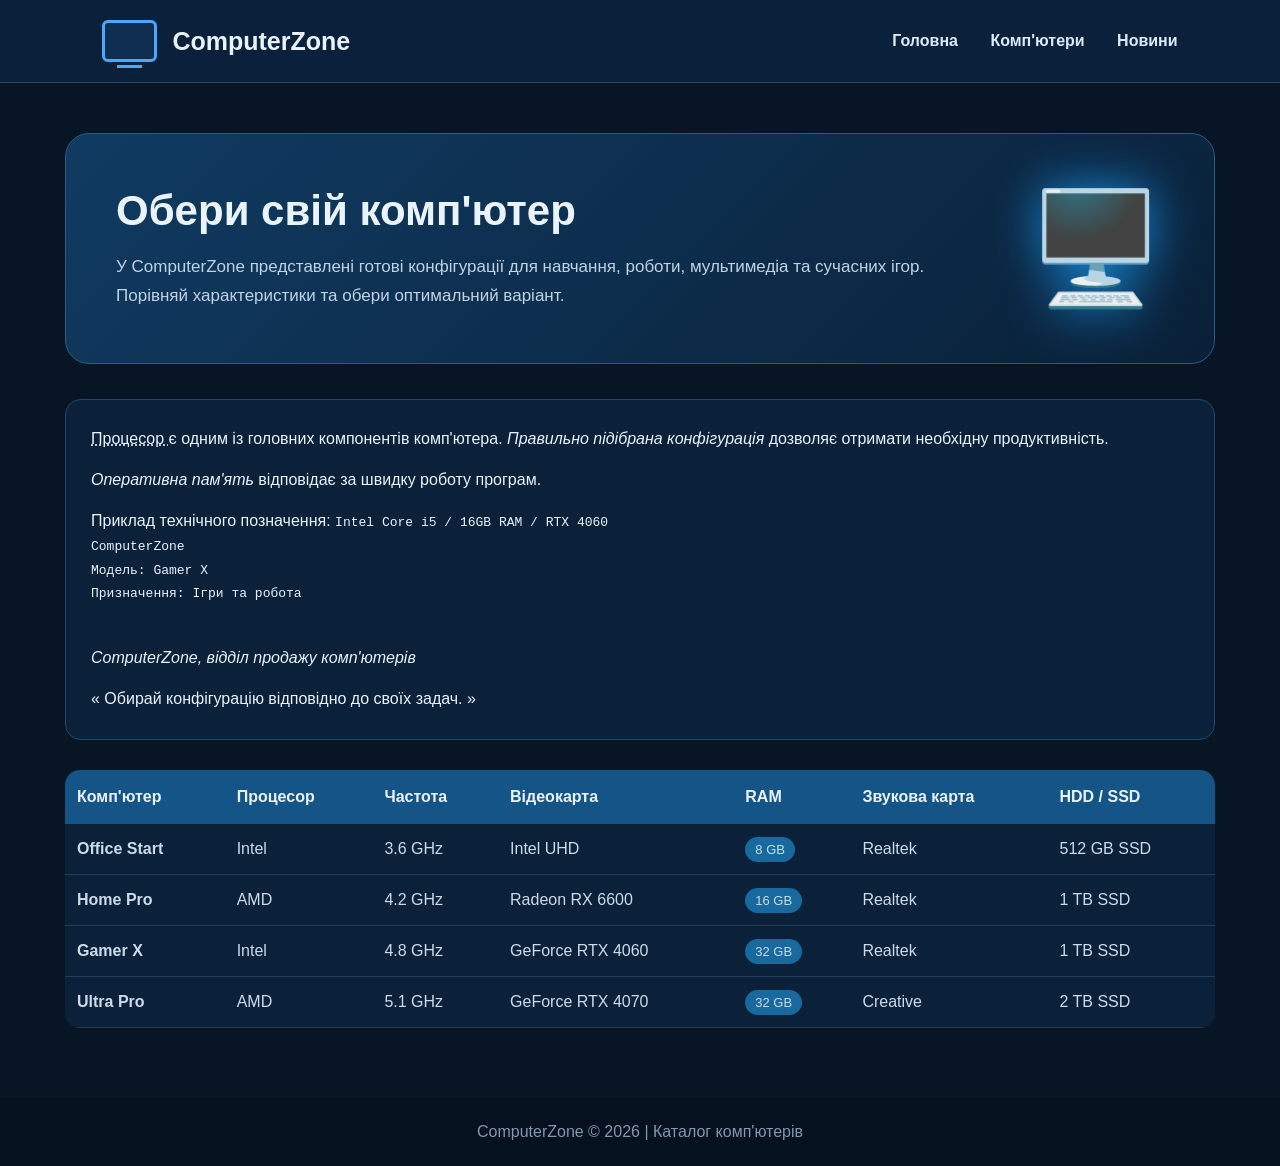
==== company.html @ a6f5c578 "Створено сайт лабораторної роботи" ====
<!DOCTYPE html>
<html lang="uk">
<head>
    <meta charset="UTF-8">
    <meta name="author" content="vlad1x_">
    <meta name="viewport" content="width=device-width, initial-scale=1.0">
    <title>ComputerZone — Комп'ютери</title>

    <style>
        * {
            box-sizing: border-box;
            margin: 0;
            padding: 0;
        }

        body {
            font-family: Arial, sans-serif;
            background: #071525;
            color: #eaf4ff;
        }

        header {
            background: #0b213b;
            padding: 20px 8%;
            display: flex;
            justify-content: space-between;
            align-items: center;
            border-bottom: 1px solid #21486d;
        }

        .logo {
            display: flex;
            align-items: center;
            gap: 15px;
            font-size: 25px;
            font-weight: bold;
        }

        .pc-icon {
            width: 55px;
            height: 42px;
            border: 3px solid #48a9ff;
            border-radius: 6px;
            position: relative;
            background: #102f50;
        }

        .pc-icon::after {
            content: "";
            position: absolute;
            width: 25px;
            height: 3px;
            background: #48a9ff;
            bottom: -9px;
            left: 12px;
        }

        nav a {
            color: #dcecff;
            text-decoration: none;
            margin-left: 28px;
            font-weight: bold;
        }

        nav a:hover {
            color: #48a9ff;
        }

        .container {
            max-width: 1150px;
            margin: 50px auto;
        }

        .intro {
            padding: 50px;
            border-radius: 24px;
            background: linear-gradient(135deg, #103b62, #0a2038);
            border: 1px solid #285c83;
            margin-bottom: 35px;
            display: flex;
            justify-content: space-between;
            align-items: center;
            gap: 40px;
        }

        .intro h1 {
            font-size: 42px;
            margin-bottom: 18px;
        }

        .intro p {
            color: #bfd3e6;
            line-height: 1.7;
            font-size: 17px;
        }

        .intro-icon {
            font-size: 110px;
            filter: drop-shadow(0 0 25px #1688d8);
        }

        .info {
            background: #0b2139;
            padding: 25px;
            border-radius: 16px;
            margin-bottom: 30px;
            border: 1px solid #21486d;
            line-height: 1.8;
        }

        table {
            width: 100%;
            border-collapse: collapse;
            background: #0b2139;
            border-radius: 15px;
            overflow: hidden;
        }

        th {
            background: #145486;
            padding: 18px 12px;
            text-align: left;
        }

        td {
            padding: 16px 12px;
            border-bottom: 1px solid #203e59;
            color: #cbdbea;
        }

        tr:hover {
            background: #102f4e;
        }

        .badge {
            background: #17699e;
            padding: 5px 10px;
            border-radius: 20px;
            font-size: 13px;
        }

        footer {
            margin-top: 70px;
            padding: 25px;
            text-align: center;
            background: #06111f;
            color: #8198ad;
        }
    </style>
</head>

<body>

<header>
    <div class="logo">
        <div class="pc-icon"></div>
        ComputerZone
    </div>

    <nav>
        <a href="index.html">Головна</a>
        <a href="company.html">Комп'ютери</a>
        <a href="news.html">Новини</a>
    </nav>
</header>

<div class="container">

    <section class="intro">
        <div>
            <h1>Обери свій комп'ютер</h1>

            <p>
                У ComputerZone представлені готові конфігурації
                для навчання, роботи, мультимедіа та сучасних ігор.
                Порівняй характеристики та обери оптимальний варіант.
            </p>
        </div>

        <div class="intro-icon">🖥️</div>
    </section>

    <div class="info">
        <p>
            <abbr title="Центральний процесор" id="cpu">
                Процесор
            </abbr>
            є одним із головних компонентів комп'ютера.
            <cite lang="uk" class="quote">
                Правильно підібрана конфігурація
            </cite>
            дозволяє отримати необхідну продуктивність.
        </p>

        <p style="margin-top:12px;">
            <dfn id="ram" title="Оперативна пам'ять">
                Оперативна пам'ять
            </dfn>
            відповідає за швидку роботу програм.
        </p>

        <p style="margin-top:12px;">
            Приклад технічного позначення:
            <code class="technical" lang="en">
                Intel Core i5 / 16GB RAM / RTX 4060
            </code>
        </p>

        <pre lang="uk" class="technical">
ComputerZone
Модель: Gamer X
Призначення: Ігри та робота
        </pre>

        <address style="margin-top:15px;" dir="ltr">
            ComputerZone, відділ продажу комп'ютерів
        </address>

        <p style="margin-top:12px;">
            <q title="Рекомендація" id="recommend" class="recommend">
                Обирай конфігурацію відповідно до своїх задач.
            </q>
        </p>
    </div>

    <table>
        <tr>
            <th>Комп'ютер</th>
            <th>Процесор</th>
            <th>Частота</th>
            <th>Відеокарта</th>
            <th>RAM</th>
            <th>Звукова карта</th>
            <th>HDD / SSD</th>
        </tr>

        <tr>
            <td><strong>Office Start</strong></td>
            <td>Intel</td>
            <td>3.6 GHz</td>
            <td>Intel UHD</td>
            <td><span class="badge">8 GB</span></td>
            <td>Realtek</td>
            <td>512 GB SSD</td>
        </tr>

        <tr>
            <td><strong>Home Pro</strong></td>
            <td>AMD</td>
            <td>4.2 GHz</td>
            <td>Radeon RX 6600</td>
            <td><span class="badge">16 GB</span></td>
            <td>Realtek</td>
            <td>1 TB SSD</td>
        </tr>

        <tr>
            <td><strong>Gamer X</strong></td>
            <td>Intel</td>
            <td>4.8 GHz</td>
            <td>GeForce RTX 4060</td>
            <td><span class="badge">32 GB</span></td>
            <td>Realtek</td>
            <td>1 TB SSD</td>
        </tr>

        <tr>
            <td><strong>Ultra Pro</strong></td>
            <td>AMD</td>
            <td>5.1 GHz</td>
            <td>GeForce RTX 4070</td>
            <td><span class="badge">32 GB</span></td>
            <td>Creative</td>
            <td>2 TB SSD</td>
        </tr>
    </table>

</div>

<footer>
    ComputerZone © 2026 | Каталог комп'ютерів
</footer>

</body>
</html>
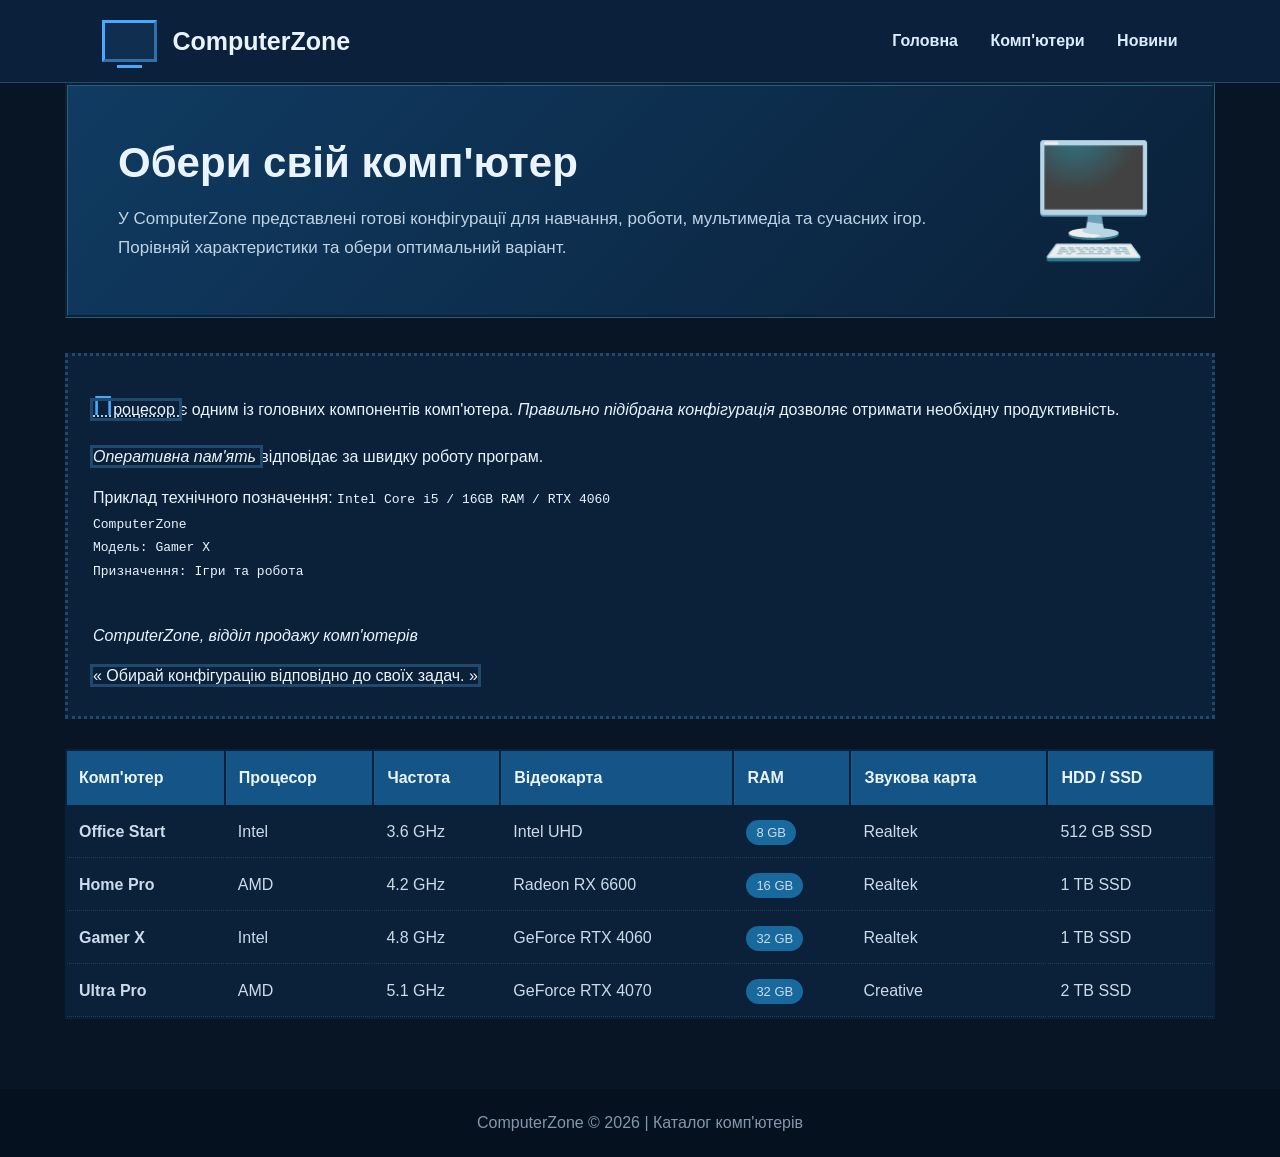
==== commit dd3b96c1: "Lab 2: add CSS styling and selectors" ====
--- a/company.html
+++ b/company.html
@@ -6,147 +6,7 @@
     <meta name="viewport" content="width=device-width, initial-scale=1.0">
     <title>ComputerZone — Комп'ютери</title>
 
-    <style>
-        * {
-            box-sizing: border-box;
-            margin: 0;
-            padding: 0;
-        }
-
-        body {
-            font-family: Arial, sans-serif;
-            background: #071525;
-            color: #eaf4ff;
-        }
-
-        header {
-            background: #0b213b;
-            padding: 20px 8%;
-            display: flex;
-            justify-content: space-between;
-            align-items: center;
-            border-bottom: 1px solid #21486d;
-        }
-
-        .logo {
-            display: flex;
-            align-items: center;
-            gap: 15px;
-            font-size: 25px;
-            font-weight: bold;
-        }
-
-        .pc-icon {
-            width: 55px;
-            height: 42px;
-            border: 3px solid #48a9ff;
-            border-radius: 6px;
-            position: relative;
-            background: #102f50;
-        }
-
-        .pc-icon::after {
-            content: "";
-            position: absolute;
-            width: 25px;
-            height: 3px;
-            background: #48a9ff;
-            bottom: -9px;
-            left: 12px;
-        }
-
-        nav a {
-            color: #dcecff;
-            text-decoration: none;
-            margin-left: 28px;
-            font-weight: bold;
-        }
-
-        nav a:hover {
-            color: #48a9ff;
-        }
-
-        .container {
-            max-width: 1150px;
-            margin: 50px auto;
-        }
-
-        .intro {
-            padding: 50px;
-            border-radius: 24px;
-            background: linear-gradient(135deg, #103b62, #0a2038);
-            border: 1px solid #285c83;
-            margin-bottom: 35px;
-            display: flex;
-            justify-content: space-between;
-            align-items: center;
-            gap: 40px;
-        }
-
-        .intro h1 {
-            font-size: 42px;
-            margin-bottom: 18px;
-        }
-
-        .intro p {
-            color: #bfd3e6;
-            line-height: 1.7;
-            font-size: 17px;
-        }
-
-        .intro-icon {
-            font-size: 110px;
-            filter: drop-shadow(0 0 25px #1688d8);
-        }
-
-        .info {
-            background: #0b2139;
-            padding: 25px;
-            border-radius: 16px;
-            margin-bottom: 30px;
-            border: 1px solid #21486d;
-            line-height: 1.8;
-        }
-
-        table {
-            width: 100%;
-            border-collapse: collapse;
-            background: #0b2139;
-            border-radius: 15px;
-            overflow: hidden;
-        }
-
-        th {
-            background: #145486;
-            padding: 18px 12px;
-            text-align: left;
-        }
-
-        td {
-            padding: 16px 12px;
-            border-bottom: 1px solid #203e59;
-            color: #cbdbea;
-        }
-
-        tr:hover {
-            background: #102f4e;
-        }
-
-        .badge {
-            background: #17699e;
-            padding: 5px 10px;
-            border-radius: 20px;
-            font-size: 13px;
-        }
-
-        footer {
-            margin-top: 70px;
-            padding: 25px;
-            text-align: center;
-            background: #06111f;
-            color: #8198ad;
-        }
-    </style>
+   <link rel="stylesheet" href="style.css">
 </head>
 
 <body>
--- a/style.css
+++ b/style.css
@@ -0,0 +1,733 @@
+/* ================================
+   ЛАБОРАТОРНА РОБОТА №2
+   Таблиця каскадних стилів
+   ComputerZone
+   ================================ */
+
+/* Універсальний селектор */
+* {
+    box-sizing: border-box;
+    margin: 0;
+    padding: 0;
+}
+
+/* Селектор ідентифікатора */
+#author-info {
+    color: #48a9ff !important;
+    margin-left: auto;
+    margin-right: auto;
+}
+
+/* Основні стилі сторінки */
+body {
+    font-family: Arial, sans-serif;
+    background-color: #071525;
+    color: #eaf4ff;
+    direction: ltr;
+    unicode-bidi: normal;
+}
+
+/* ================================
+   HEADER
+   ================================ */
+
+header {
+    background-color: #0b213b;
+    padding: 20px 8%;
+    display: flex;
+    justify-content: space-between;
+    align-items: center;
+
+    border-bottom-width: thin;
+    border-bottom-color: #21486d;
+    border-bottom-style: solid;
+
+    position: relative;
+    z-index: auto;
+}
+
+.logo {
+    display: flex;
+    align-items: center;
+    gap: 15px;
+    font-size: 25px;
+    font-weight: bold;
+}
+
+.pc-icon {
+    width: 55px;
+    height: 42px;
+
+    border-left-width: medium;
+    border-right-width: medium;
+    border-color: #48a9ff;
+    border-style: outset;
+
+    position: relative;
+    background-color: #102f50;
+}
+
+/* Псевдоелемент */
+.pc-icon::after {
+    content: "";
+    position: absolute;
+    width: 25px;
+    height: 3px;
+    background-color: #48a9ff;
+    bottom: -9px;
+    left: 12px;
+}
+
+/* Контекстний селектор */
+nav a {
+    color: #dcecff;
+    text-decoration: none;
+    margin-left: 28px;
+    font-weight: bold;
+}
+
+/* Сусідній селектор */
+nav a + a {
+    margin-left: 28px;
+}
+
+/* Псевдоклас */
+nav a:hover {
+    color: #48a9ff;
+}
+
+/* :active */
+nav a:active {
+    color: white;
+}
+
+/* ================================
+   HERO
+   ================================ */
+
+.hero {
+    margin-left: auto;
+    margin-right: auto;
+    margin-bottom: 50px;
+
+    max-width: 1100px;
+    min-width: 300px;
+    min-height: 390px;
+
+    padding: 60px;
+
+    border-color: #245982;
+    border-style: groove;
+
+    background-color: #0d3155;
+    background-image: linear-gradient(135deg, #0d3155, #092039);
+    background-attachment: scroll;
+    background-position: bottom;
+
+    display: flex;
+    align-items: center;
+    justify-content: space-between;
+    gap: 40px;
+
+    position: relative;
+    z-index: auto;
+}
+
+.hero-text {
+    max-width: 620px;
+}
+
+.hero h1 {
+    font-size: 48px;
+    margin-bottom: 20px;
+}
+
+/* ::first-letter */
+.hero h1::first-letter {
+    color: #48a9ff;
+}
+
+/* ::first-line */
+.hero p::first-line {
+    color: #bfd3e6;
+}
+
+.hero p {
+    color: #b9cee2;
+    font-size: 18px;
+    line-height: 1.7;
+    overflow: visible;
+}
+
+.hero-pc {
+    font-size: 130px;
+}
+
+.button {
+    display: inline;
+    margin-top: 28px;
+    padding: 14px 28px;
+
+    background-color: #1688d8;
+    color: white;
+
+    border-right-style: dotted;
+    border-right-color: #8bd2ff;
+
+    text-decoration: none;
+    border-radius: 10px;
+    font-weight: bold;
+}
+
+/* :hover */
+.button:hover {
+    background-color: #31a4f2;
+}
+
+/* ================================
+   SECTION
+   ================================ */
+
+.section {
+    max-width: 1100px;
+    margin-left: auto;
+    margin-right: auto;
+    margin-bottom: 50px;
+}
+
+.section h2 {
+    font-size: 30px;
+    margin-bottom: 25px;
+}
+
+/* Перший дочірній елемент */
+.author > h3:first-child {
+    color: #48a9ff;
+}
+
+/* first-of-type */
+.author p:first-of-type {
+    line-height: 1.7;
+}
+
+/* last-of-type */
+.author p:last-of-type {
+    padding-bottom: 10px;
+}
+
+.author {
+    background-color: #0c2743;
+    padding: 30px;
+
+    border-color: #21486d;
+    border-style: groove;
+
+    line-height: 1.8;
+}
+
+.offer {
+    margin-top: 25px;
+    margin-bottom: auto;
+
+    padding: 25px;
+    padding-left: 30px;
+    padding-bottom: 20px;
+
+    background-color: #0a1d32;
+
+    border-left-width: medium;
+    border-right-width: thin;
+    border-color: #2b9de8;
+    border-style: outset;
+}
+
+.old-price {
+    color: #849bb0;
+    font-size: 17px;
+}
+
+.new-price {
+    color: #55b9ff;
+    font-size: 28px;
+    font-weight: bold;
+
+    margin-left: 12px;
+    margin-right: auto;
+}
+
+/* Атрибутний селектор [attr] */
+[title] {
+    outline-style: solid;
+    outline-color: #21486d;
+}
+
+/* Атрибутний селектор [attr=value] */
+[lang="uk"] {
+    direction: ltr;
+}
+
+/* Атрибутний селектор [attr~=value] */
+[title~="Інформація"] {
+    border-right-style: dotted;
+}
+
+/* ================================
+   ФОРМА
+   ================================ */
+
+.contact-form {
+    margin-left: auto;
+    margin-right: auto;
+    margin-bottom: 30px;
+
+    padding: 25px;
+
+    background-color: #0b2139;
+
+    border-color: #285c83;
+    border-style: dotted;
+}
+
+.contact-form input {
+    width: 100%;
+    height: 40px;
+    padding: 10px;
+    margin-bottom: 15px;
+
+    background-color: #102f50;
+    color: white;
+
+    border-color: #285c83;
+    border-style: solid;
+}
+
+/* :focus */
+.contact-form input:focus {
+    outline-style: solid;
+    outline-color: #48a9ff;
+}
+
+/* :invalid */
+.contact-form input:invalid {
+    border-color: #ff5555;
+}
+
+/* [type] */
+input[type] {
+    line-height: normal;
+}
+
+/* [type=value] */
+input[type="checkbox"] {
+    width: auto;
+    height: auto;
+}
+
+/* :checked */
+input[type="checkbox"]:checked {
+    outline-style: solid;
+    outline-color: #48a9ff;
+}
+
+/* ================================
+   COMPANY PAGE
+   ================================ */
+
+.container {
+    max-width: 1150px;
+    margin-left: auto;
+    margin-right: auto;
+    margin-bottom: 50px;
+}
+
+.intro {
+    padding: 50px;
+
+    border-color: #285c83;
+    border-style: groove;
+
+    background-color: #103b62;
+    background-image: linear-gradient(135deg, #103b62, #0a2038);
+    background-position: right;
+
+    margin-bottom: 35px;
+
+    display: flex;
+    justify-content: space-between;
+    align-items: center;
+    gap: 40px;
+
+    position: relative;
+}
+
+.intro h1 {
+    font-size: 42px;
+    margin-bottom: 18px;
+}
+
+.intro p {
+    color: #bfd3e6;
+    line-height: 1.7;
+    font-size: 17px;
+}
+
+.intro-icon {
+    font-size: 110px;
+}
+
+.info {
+    background-color: #0b2139;
+    padding: 25px;
+    margin-bottom: 30px;
+
+    border-color: #21486d;
+    border-style: dotted;
+
+    line-height: 1.8;
+}
+
+.info p:first-of-type::first-letter {
+    font-size: 28px;
+    color: #48a9ff;
+}
+
+.technical {
+    direction: ltr;
+    unicode-bidi: bidi-override;
+    overflow: scroll;
+    max-height: 150px;
+}
+
+table {
+    width: 100%;
+    background-color: #0b2139;
+    display: table;
+    overflow: visible;
+}
+
+th {
+    background-color: #145486;
+    padding: 18px 12px;
+    text-align: left;
+
+    vertical-align: top;
+}
+
+td {
+    padding: 16px 12px;
+    border-bottom-width: thin;
+    border-bottom-color: #203e59;
+    border-bottom-style: dotted;
+
+    color: #cbdbea;
+    vertical-align: baseline;
+}
+
+/* Селектор сусідів */
+th + th {
+    border-left-width: thin;
+    border-left-color: #285c83;
+    border-left-style: dotted;
+}
+
+/* :hover */
+tr:hover {
+    background-color: #102f4e;
+}
+
+.badge {
+    background-color: #17699e;
+    padding: 5px 10px;
+    border-radius: 20px;
+    font-size: 13px;
+}
+
+/* ================================
+   NEWS
+   ================================ */
+
+.news-hero {
+    min-height: 330px;
+    padding: 50px;
+
+    border-color: #285c83;
+    border-style: groove;
+
+    background-color: #0e3b62;
+    background-position: bottom;
+
+    margin-bottom: 40px;
+
+    display: flex;
+    justify-content: space-between;
+    align-items: center;
+    gap: 40px;
+}
+
+.news-hero h1 {
+    font-size: 42px;
+    margin-bottom: 20px;
+}
+
+.news-hero p {
+    color: #bfd3e6;
+    line-height: 1.7;
+    font-size: 17px;
+}
+
+.news-icon {
+    font-size: 100px;
+}
+
+.date {
+    display: inline;
+    margin-bottom: 15px;
+    color: #54baff;
+    font-size: 14px;
+    font-weight: bold;
+}
+
+.news-grid {
+    display: table;
+    width: 100%;
+}
+
+article {
+    background-color: #0b2139;
+
+    border-color: #21486d;
+    border-style: groove;
+
+    border-right-width: thin;
+
+    padding: 28px;
+    margin-bottom: 25px;
+
+    position: static;
+}
+
+article h2 {
+    margin-bottom: 15px;
+    font-size: 23px;
+}
+
+article p {
+    color: #b8cadb;
+    line-height: 1.7;
+}
+
+/* first-of-type */
+article p:first-of-type::first-line {
+    color: #54baff;
+}
+
+/* last-of-type */
+article p:last-of-type {
+    margin-bottom: 10px;
+}
+
+aside {
+    margin-top: 35px;
+    margin-bottom: 30px;
+
+    background-color: #0a1c30;
+
+    padding: 28px;
+    padding-left: 35px;
+
+    border-left-width: medium;
+    border-left-color: #2699e4;
+    border-left-style: outset;
+
+    color: #b8cadb;
+
+    clear: left;
+}
+
+.tag {
+    display: inline;
+    background-color: #155b8b;
+    padding: 5px 10px;
+    border-radius: 15px;
+    font-size: 12px;
+    margin-bottom: 15px;
+}
+
+/* ================================
+   FOOTER
+   ================================ */
+
+footer {
+    margin-top: 70px;
+    margin-left: auto;
+    margin-right: auto;
+    margin-bottom: 0;
+
+    padding: 25px;
+
+    text-align: center;
+
+    background-color: #06111f;
+    color: #8198ad;
+
+    visibility: visible;
+}
+
+/* ================================
+   ДОДАТКОВІ ВЛАСТИВОСТІ
+   ================================ */
+
+/* float */
+.hero-pc,
+.intro-icon,
+.news-icon {
+    float: none;
+}
+
+/* clear */
+footer {
+    clear: none;
+}
+
+/* visibility */
+.separator {
+    visibility: visible;
+}
+
+/* overflow */
+.info {
+    overflow: visible;
+}
+
+/* clip */
+.pc-icon {
+    clip: rect(0, 55px, 42px, 0);
+}
+
+/* =========================================
+   ДОДАТКОВІ ВЛАСТИВОСТІ ЗА ВАРІАНТОМ
+   ========================================= */
+
+/* display */
+.display-inline {
+    display: inline;
+}
+
+.display-run-in {
+    display: run-in;
+}
+
+.display-table-row {
+    display: table-row;
+}
+
+.display-table-cell {
+    display: table-cell;
+}
+
+.display-table {
+    display: table;
+}
+
+.display-table-column {
+    display: table-column;
+}
+
+/* position */
+.position-static {
+    position: static;
+}
+
+.position-relative {
+    position: relative;
+}
+
+/* z-index */
+.position-relative {
+    z-index: auto;
+}
+
+/* float */
+.float-left {
+    float: left;
+}
+
+.float-none {
+    float: none;
+}
+
+/* clear */
+.clear-none {
+    clear: none;
+}
+
+.clear-left {
+    clear: left;
+}
+
+/* unicode-bidi */
+.bidi-normal {
+    unicode-bidi: normal;
+}
+
+.bidi-override {
+    unicode-bidi: bidi-override;
+}
+
+/* line-height */
+.line-normal {
+    line-height: normal;
+}
+
+.line-custom {
+    line-height: 30px;
+}
+
+/* vertical-align */
+.align-baseline {
+    vertical-align: baseline;
+}
+
+.align-top {
+    vertical-align: top;
+}
+
+.align-text-bottom {
+    vertical-align: text-bottom;
+}
+
+.align-text-top {
+    vertical-align: text-top;
+}
+
+/* overflow */
+.overflow-visible {
+    overflow: visible;
+}
+
+.overflow-scroll {
+    overflow: scroll;
+}
+
+/* visibility */
+.visible {
+    visibility: visible;
+}
+
+.hidden {
+    visibility: hidden;
+}
+
+/* background-position */
+.bg-bottom {
+    background-position: bottom;
+}
+
+.bg-right {
+    background-position: right;
+}
+
+/* background attachment */
+.bg-scroll {
+    background-attachment: scroll;
+}
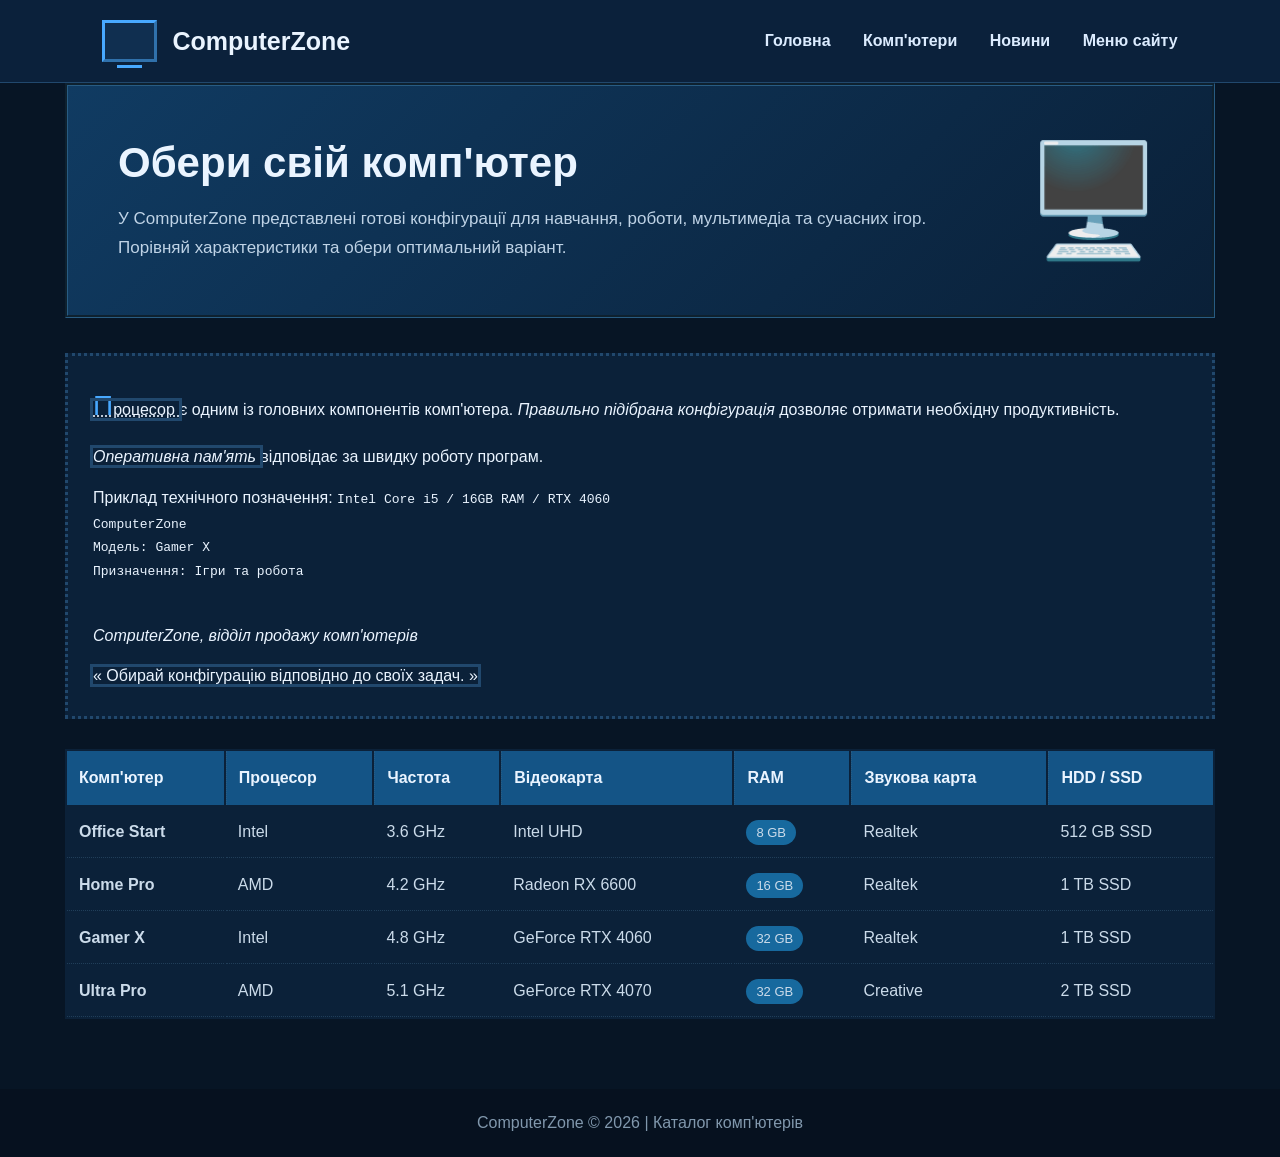
==== commit 028ed665: "Lab 3: lists, menus and hyperlinks" ====
--- a/company.html
+++ b/company.html
@@ -21,6 +21,9 @@
         <a href="index.html">Головна</a>
         <a href="company.html">Комп'ютери</a>
         <a href="news.html">Новини</a>
+        
+<a href="menu.html">Меню сайту</a>
+
     </nav>
 </header>
 
--- a/style.css
+++ b/style.css
@@ -730,4 +730,180 @@
 /* background attachment */
 .bg-scroll {
     background-attachment: scroll;
-}+}
+
+
+/* =========================================
+   LABORATORY WORK 3 — LISTS AND MENU
+   ComputerZone
+   ========================================= */
+
+/* Загальні стилі сторінок лабораторної №3 */
+
+.lists-page,
+.menu-page {
+    padding-top: 35px;
+}
+
+.lists-hero,
+.menu-hero {
+    padding: 40px;
+    margin-bottom: 30px;
+    background: linear-gradient(135deg, #103b62, #0a2038);
+    border: 1px solid #285c83;
+    border-radius: 14px;
+}
+
+.lists-hero h1,
+.menu-hero h1 {
+    color: #48a9ff;
+    font-size: 36px;
+    margin-bottom: 15px;
+}
+
+.lists-hero p,
+.menu-hero p {
+    color: #bfd3e6;
+    line-height: 1.8;
+}
+
+/* Картки зі списками */
+
+.list-card,
+.menu-card {
+    padding: 30px;
+    margin-bottom: 25px;
+    background-color: #0b2139;
+    border: 1px solid #21486d;
+    border-radius: 12px;
+}
+
+.list-card h2,
+.menu-card h2 {
+    color: #48a9ff;
+    font-size: 25px;
+    margin-bottom: 20px;
+}
+
+/* Нумерований список */
+
+.number-list {
+    list-style-type: decimal;
+    list-style-position: outside;
+    padding-left: 30px;
+    line-height: 2;
+}
+
+.number-list li {
+    padding-left: 5px;
+}
+
+/* Маркований список */
+
+.custom-list {
+    list-style-type: circle;
+    list-style-position: inside;
+    padding-left: 10px;
+    line-height: 2.2;
+}
+
+.custom-list li::marker {
+    color: #48a9ff;
+}
+
+/* Список визначень */
+
+.definition-list dt {
+    color: #54baff;
+    font-weight: bold;
+    margin-top: 15px;
+    margin-bottom: 5px;
+}
+
+.definition-list dd {
+    color: #bfd3e6;
+    margin-left: 25px;
+    line-height: 1.8;
+}
+
+/* Навігаційне меню */
+
+.menu-links {
+    list-style-type: square;
+    list-style-position: inside;
+    padding-left: 5px;
+}
+
+.menu-links li {
+    padding: 12px 15px;
+    margin-bottom: 10px;
+    background-color: #102f50;
+    border-left: 3px solid #48a9ff;
+    border-radius: 6px;
+}
+
+.menu-links li::marker {
+    color: #48a9ff;
+}
+
+.menu-links a,
+.menu-card a,
+.back-link a,
+.list-card a {
+    color: #54baff;
+    text-decoration: none;
+    font-weight: bold;
+}
+
+.menu-links a:hover,
+.menu-card a:hover,
+.back-link a:hover,
+.list-card a:hover {
+    color: white;
+    text-decoration: underline;
+}
+
+/* Посилання повернення */
+
+.back-link {
+    margin: 25px 0;
+    padding: 15px;
+    text-align: center;
+}
+
+/* Внутрішні посилання прокручують до розділу */
+
+html {
+    scroll-behavior: smooth;
+}
+
+/* Адаптація для вузьких екранів */
+
+@media (max-width: 700px) {
+    .lists-page,
+    .menu-page {
+        padding: 15px;
+    }
+
+    .lists-hero,
+    .menu-hero,
+    .list-card,
+    .menu-card {
+        padding: 20px;
+    }
+
+    .lists-hero h1,
+    .menu-hero h1 {
+        font-size: 28px;
+    }
+
+    header {
+        flex-wrap: wrap;
+        gap: 20px;
+    }
+
+    nav a {
+        display: inline-block;
+        margin: 5px;
+    }
+}
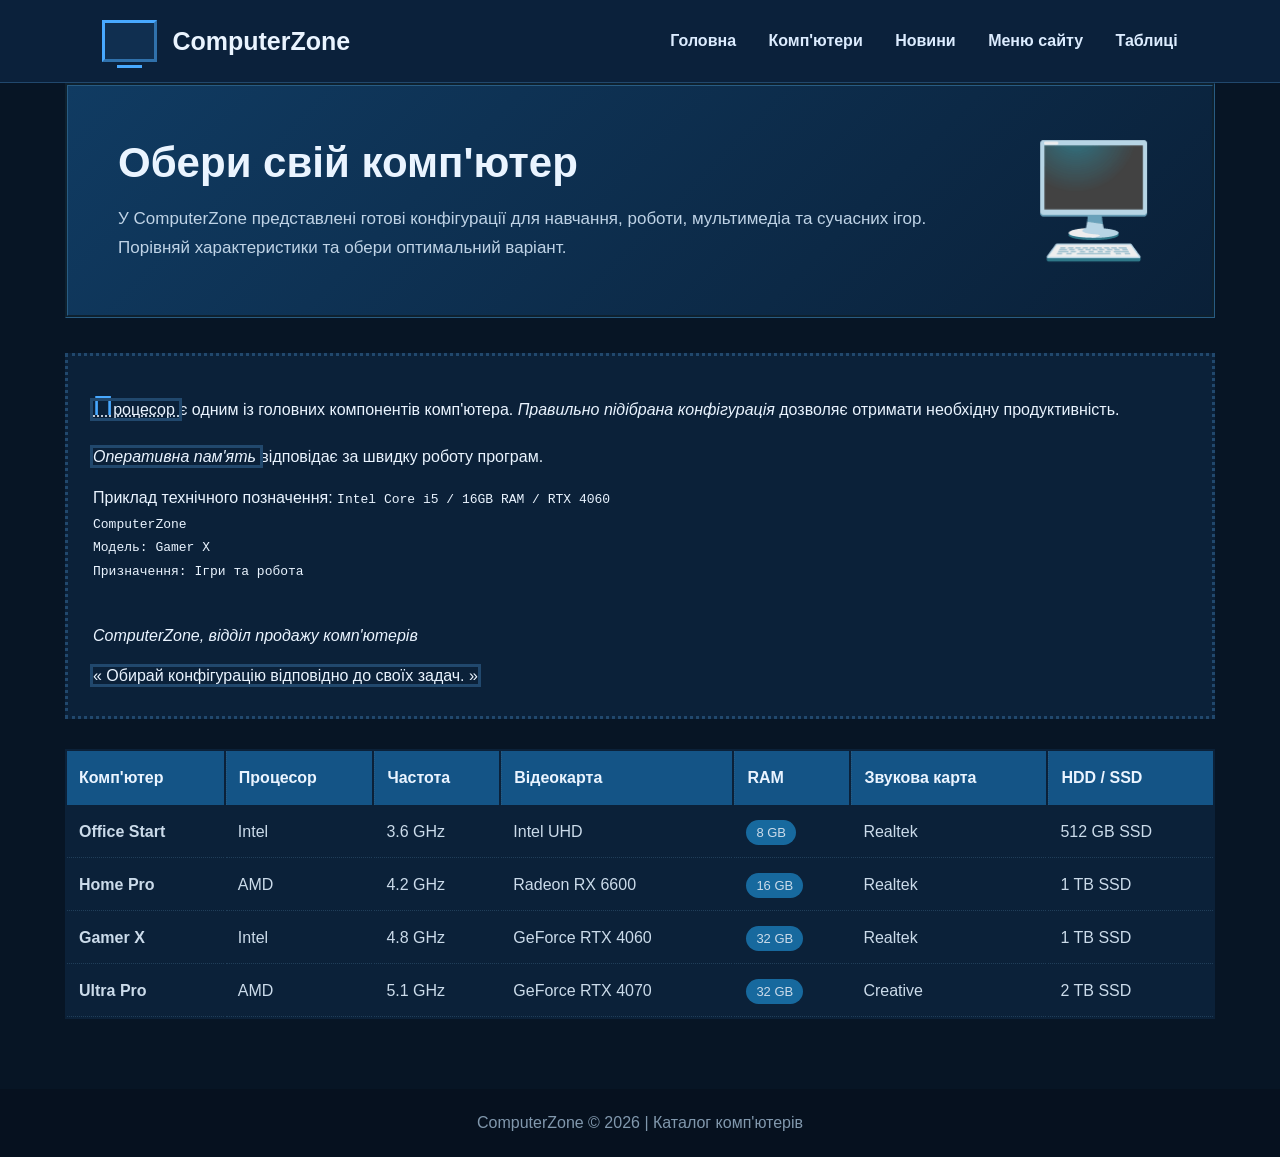
==== commit c8c81c41: "Lab 4 done" ====
--- a/company.html
+++ b/company.html
@@ -23,6 +23,7 @@
         <a href="news.html">Новини</a>
         
 <a href="menu.html">Меню сайту</a>
+<a href="tables.html">Таблиці</a>
 
     </nav>
 </header>
--- a/style.css
+++ b/style.css
@@ -733,12 +733,11 @@
 }
 
 
-/* =========================================
-   LABORATORY WORK 3 — LISTS AND MENU
-   ComputerZone
-   ========================================= */
-
-/* Загальні стилі сторінок лабораторної №3 */
+
+/* ==========================================
+   LABORATORY WORK 3 — VARIANT 2
+   Lists, menu and hyperlinks
+   ========================================== */
 
 .lists-page,
 .menu-page {
@@ -747,8 +746,8 @@
 
 .lists-hero,
 .menu-hero {
-    padding: 40px;
-    margin-bottom: 30px;
+    padding: 35px;
+    margin-bottom: 25px;
     background: linear-gradient(135deg, #103b62, #0a2038);
     border: 1px solid #285c83;
     border-radius: 14px;
@@ -757,7 +756,7 @@
 .lists-hero h1,
 .menu-hero h1 {
     color: #48a9ff;
-    font-size: 36px;
+    font-size: 34px;
     margin-bottom: 15px;
 }
 
@@ -767,11 +766,9 @@
     line-height: 1.8;
 }
 
-/* Картки зі списками */
-
 .list-card,
 .menu-card {
-    padding: 30px;
+    padding: 28px;
     margin-bottom: 25px;
     background-color: #0b2139;
     border: 1px solid #21486d;
@@ -781,33 +778,49 @@
 .list-card h2,
 .menu-card h2 {
     color: #48a9ff;
-    font-size: 25px;
-    margin-bottom: 20px;
+    margin-bottom: 18px;
+}
+
+.list-card h2::before {
+    content: "› ";
+    color: #48a9ff;
 }
 
 /* Нумерований список */
 
 .number-list {
     list-style-type: decimal;
+    list-style-image: none;
     list-style-position: outside;
+    list-style: decimal outside;
     padding-left: 30px;
     line-height: 2;
+    counter-reset: product-counter;
 }
 
 .number-list li {
     padding-left: 5px;
 }
 
+.number-list li::before {
+    counter-increment: product-counter;
+    content: "";
+}
+
 /* Маркований список */
 
-.custom-list {
+.custom-list,
+.equipment-items {
     list-style-type: circle;
+    list-style-image: none;
     list-style-position: inside;
+    list-style: circle inside;
     padding-left: 10px;
-    line-height: 2.2;
-}
-
-.custom-list li::marker {
+    line-height: 2.1;
+}
+
+.custom-list li::marker,
+.equipment-items li::marker {
     color: #48a9ff;
 }
 
@@ -816,7 +829,7 @@
 .definition-list dt {
     color: #54baff;
     font-weight: bold;
-    margin-top: 15px;
+    margin-top: 16px;
     margin-bottom: 5px;
 }
 
@@ -826,7 +839,57 @@
     line-height: 1.8;
 }
 
-/* Навігаційне меню */
+/* Старий тег dir: зберігаємо його в HTML,
+   а відображення списку налаштовуємо через CSS. */
+
+.equipment-list {
+    display: block;
+    padding-left: 10px;
+    color: #bfd3e6;
+}
+
+.equipment-list ul {
+    margin-top: 8px;
+}
+
+/* Рядок marquee: рух забезпечується CSS-анімацією */
+
+.marquee-box {
+    overflow: hidden;
+    background: #103b62;
+    border-radius: 6px;
+    padding: 12px;
+}
+
+.moving-text {
+    display: block;
+    color: #ffffff;
+    font-weight: bold;
+}
+
+/* Додатковий напис біля застарілого command */
+
+.command-example {
+    display: flex;
+    flex-wrap: wrap;
+    align-items: center;
+    gap: 12px;
+    padding: 12px;
+    margin: 12px 0;
+    background: #102f50;
+    border-radius: 6px;
+    color: #bfd3e6;
+}
+
+.command-example command {
+    display: inline-block;
+    padding: 8px 14px;
+    border: 1px solid #48a9ff;
+    border-radius: 5px;
+    font-weight: bold;
+}
+
+/* Навігаційні меню */
 
 .menu-links {
     list-style-type: square;
@@ -846,6 +909,9 @@
     color: #48a9ff;
 }
 
+/* Посилання */
+
+.site-nav a,
 .menu-links a,
 .menu-card a,
 .back-link a,
@@ -855,6 +921,7 @@
     font-weight: bold;
 }
 
+.site-nav a:hover,
 .menu-links a:hover,
 .menu-card a:hover,
 .back-link a:hover,
@@ -863,7 +930,11 @@
     text-decoration: underline;
 }
 
-/* Посилання повернення */
+.list-card a:focus,
+.menu-card a:focus {
+    outline: 2px solid #48a9ff;
+    outline-offset: 3px;
+}
 
 .back-link {
     margin: 25px 0;
@@ -871,13 +942,11 @@
     text-align: center;
 }
 
-/* Внутрішні посилання прокручують до розділу */
-
 html {
     scroll-behavior: smooth;
 }
 
-/* Адаптація для вузьких екранів */
+/* Адаптивність */
 
 @media (max-width: 700px) {
     .lists-page,
@@ -907,3 +976,223 @@
         margin: 5px;
     }
 }
+
+
+
+/* =========================================
+   ЛАБОРАТОРНА РОБОТА №4
+   СТОРІНКА ТАБЛИЦЬ — ВАРІАНТ №2
+   ========================================= */
+
+/* Основна таблиця */
+
+#variant2-table {
+    display: table;
+    width: 100%;
+    margin: 25px auto;
+    table-layout: fixed;
+    border-collapse: collapse;
+    border-spacing: 4px;
+    empty-cells: show;
+    caption-side: top;
+
+    border-width: 2px;
+    border-style: solid;
+    border-color: #48a9ff;
+
+    color: #ffffff;
+    background-color: #10243a;
+}
+
+/* Заголовок таблиці */
+
+#variant2-table caption {
+    display: table-caption;
+    caption-side: top;
+    padding: 14px;
+    color: #48a9ff;
+    font-size: 20px;
+    font-weight: bold;
+}
+
+/* Група стовпців */
+
+#variant2-table colgroup {
+    display: table-column-group;
+}
+
+#variant2-table col {
+    display: table-column;
+}
+
+#variant2-table .narrow-column {
+    width: 5%;
+}
+
+#variant2-table .wide-column {
+    width: 17%;
+}
+
+#variant2-table .normal-column {
+    width: 12%;
+}
+
+/* Заголовкова частина */
+
+#variant2-table thead {
+    display: table-header-group;
+}
+
+#variant2-table thead th {
+    background-color: #183a58;
+    color: #ffffff;
+    font-weight: bold;
+}
+
+/* Основні групи рядків */
+
+#variant2-table tbody {
+    display: table-row-group;
+}
+
+#variant2-table tr {
+    display: table-row;
+}
+
+/* Комірки */
+
+#variant2-table th,
+#variant2-table td {
+    display: table-cell;
+    padding: 10px;
+
+    border-width: 1px;
+    border-style: solid;
+    border-color: #48a9ff;
+
+    text-align: center;
+    vertical-align: middle;
+}
+
+/* Тіло таблиці */
+
+#variant2-table tbody tr:nth-child(even) {
+    background-color: #16314c;
+}
+
+#variant2-table tbody tr:hover {
+    background-color: #245078;
+}
+
+/* Номерні комірки */
+
+#variant2-table .number-cell {
+    background-color: #183a58;
+    font-weight: bold;
+}
+
+/* Нижня частина таблиці */
+
+#variant2-table tfoot {
+    display: table-footer-group;
+}
+
+#variant2-table .table-footer {
+    background-color: #183a58;
+    color: #48a9ff;
+    font-weight: bold;
+}
+
+/* Властивість для озвучення заголовків таблиці */
+#variant2-table th {
+    speak-header: once;
+}
+
+/* =========================================
+   ДОДАТКОВА ТАБЛИЦЯ КОМПЛЕКТУЮЧИХ
+   ========================================= */
+
+.components-table {
+    display: inline-table;
+    width: 100%;
+    margin: 25px auto;
+    table-layout: auto;
+    border-collapse: separate;
+    border-spacing: 4px;
+    empty-cells: show;
+    caption-side: top;
+
+    border: 2px solid #48a9ff;
+    color: #ffffff;
+    background-color: #10243a;
+}
+
+.components-table caption {
+    display: table-caption;
+    padding: 12px;
+    color: #48a9ff;
+    font-size: 18px;
+    font-weight: bold;
+}
+
+.components-table thead {
+    display: table-header-group;
+}
+
+.components-table tbody {
+    display: table-row-group;
+}
+
+.components-table tr {
+    display: table-row;
+}
+
+.components-table th,
+.components-table td {
+    display: table-cell;
+    padding: 10px;
+    border: 1px solid #48a9ff;
+    text-align: center;
+}
+
+.components-table th {
+    background-color: #183a58;
+}
+
+.components-table tr:hover {
+    background-color: #245078;
+}
+
+/* Додаткові приклади типів відображення таблиць */
+
+.table-row-example {
+    display: table-row;
+}
+
+.table-cell-example {
+    display: table-cell;
+}
+
+.table-column-group-example {
+    display: table-column-group;
+}
+
+.table-column-example {
+    display: table-column;
+}
+
+.table-row-group-example {
+    display: table-row-group;
+}
+
+.table-header-group-example {
+    display: table-header-group;
+}
+
+.table-footer-group-example {
+    display: table-footer-group;
+}
+
+.table-caption-example {
+    display: table-caption;
+}
